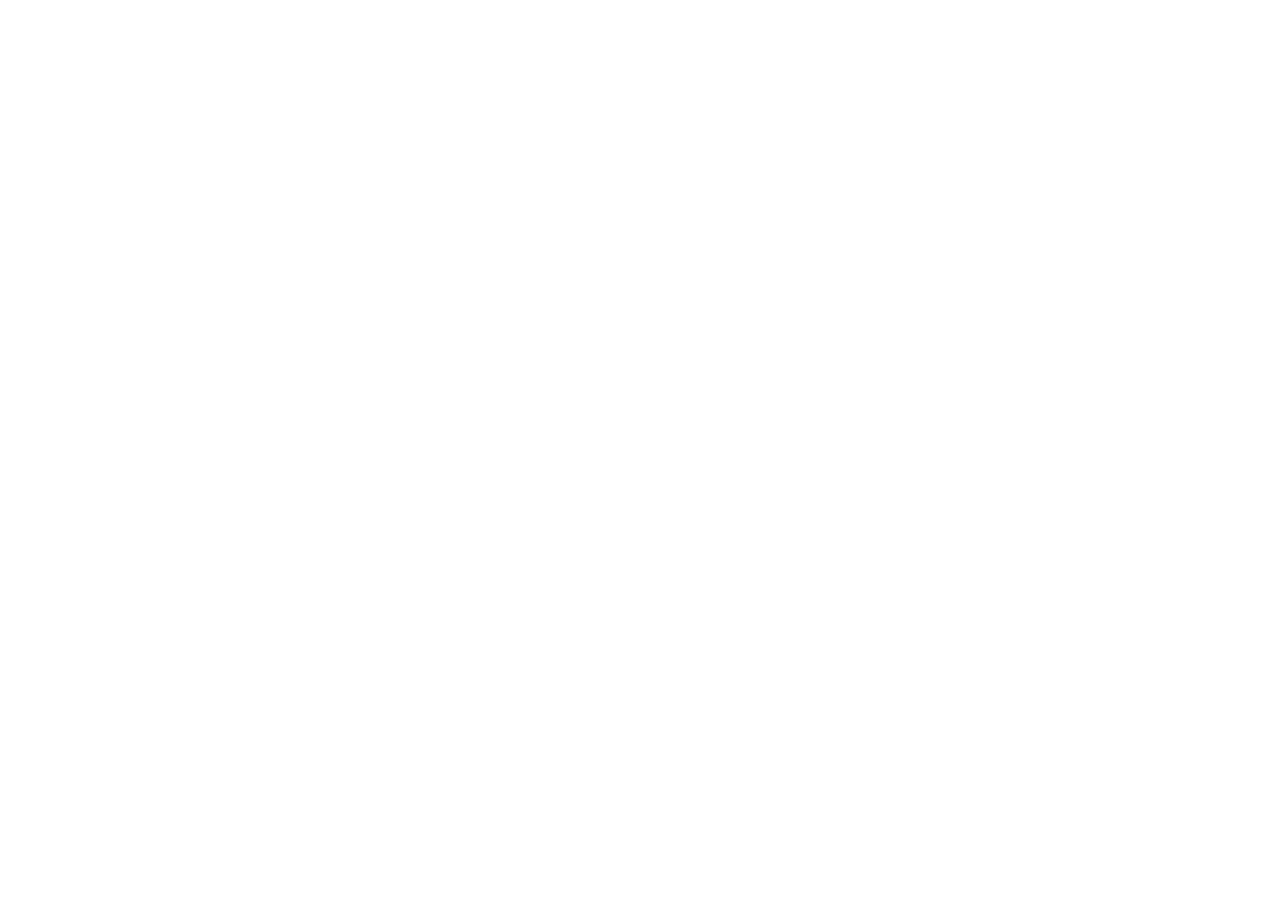
==== index.html @ 2d19136f "Inicio do meu projeto social" ====
<!DOCTYPE html>
<html lang="pt-br">
<head>
    <meta charset="UTF-8">
    <meta name="viewport" content="width=device-width, initial-scale=1.0">
    <title>Projeto Social</title>
    <link rel="stylesheet" href="style.css">
</head>
<body>
    <main>
        <section id="telefone">

        </section>
        <section id="redes sociais">

        </section>
    </main>
</body>
</html>
---- style.css ----
@charset "UTF-8";

*{
    margin: 0px;
    padding: 0px;
}

html, body{
    height: 100vh;
    width: 100vw;
}

body{
    background: url(../pacote-d013/imagens/fundo-madeira.jpg)no-repeat top center;
    background-size: cover;
    background-attachment: fixed;
}

main{
    position: relative;
    height: 100vh;
}

section#telefone{
    background-color: blue;
    width: 310px;
    height: 627px;
    position: absolute;
    top: 50%;
    left: 50%;
    transform: translate(-50%, -50%);
    background: url(../pacote-d013/imagens/frame-iphone.png)no-repeat;
}
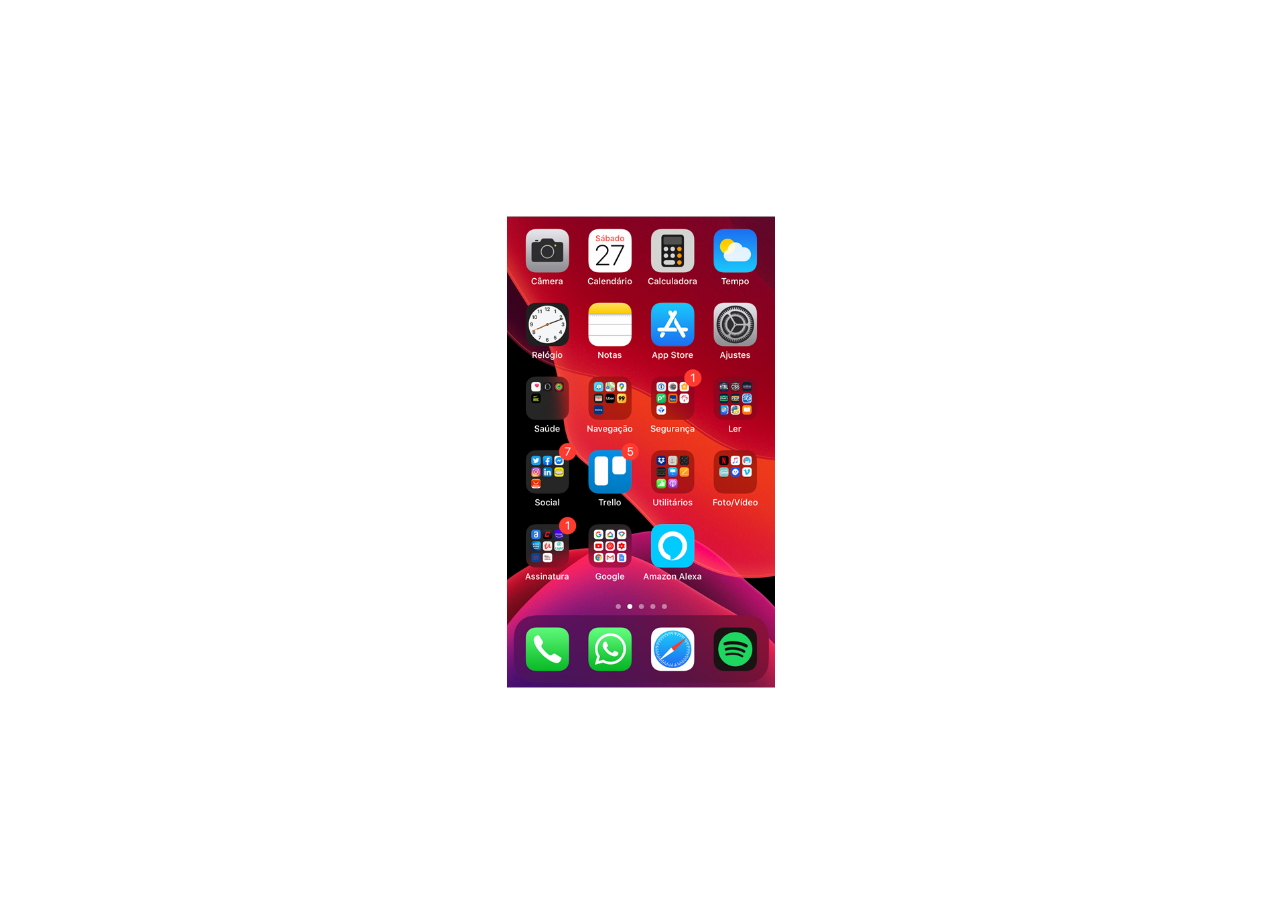
==== commit 7a92e11b: "Alterações realizadas" ====
--- a/index.html
+++ b/index.html
@@ -9,6 +9,7 @@
 <body>
     <main>
         <section id="telefone">
+            <iframe src="home.html" name="tela" id="tela" frameborder="0"></iframe>
 
         </section>
         <section id="redes sociais">
--- a/style.css
+++ b/style.css
@@ -11,7 +11,7 @@
 }
 
 body{
-    background: url(../pacote-d013/imagens/fundo-madeira.jpg)no-repeat top center;
+    background: url(../projeto-social/pacote-d013/imagens/fundo-madeira.jpg)no-repeat top center;
     background-size: cover;
     background-attachment: fixed;
 }
@@ -29,5 +29,13 @@
     top: 50%;
     left: 50%;
     transform: translate(-50%, -50%);
-    background: url(../pacote-d013/imagens/frame-iphone.png)no-repeat;
+    background: url(../projeto-social/pacote-d013/imagens/frame-iphone.png)no-repeat;
+}
+
+iframe#tela{
+    position: relative;
+    top: 80px;
+    left: 22px;
+    width: 268px;
+    height: 471px;
 }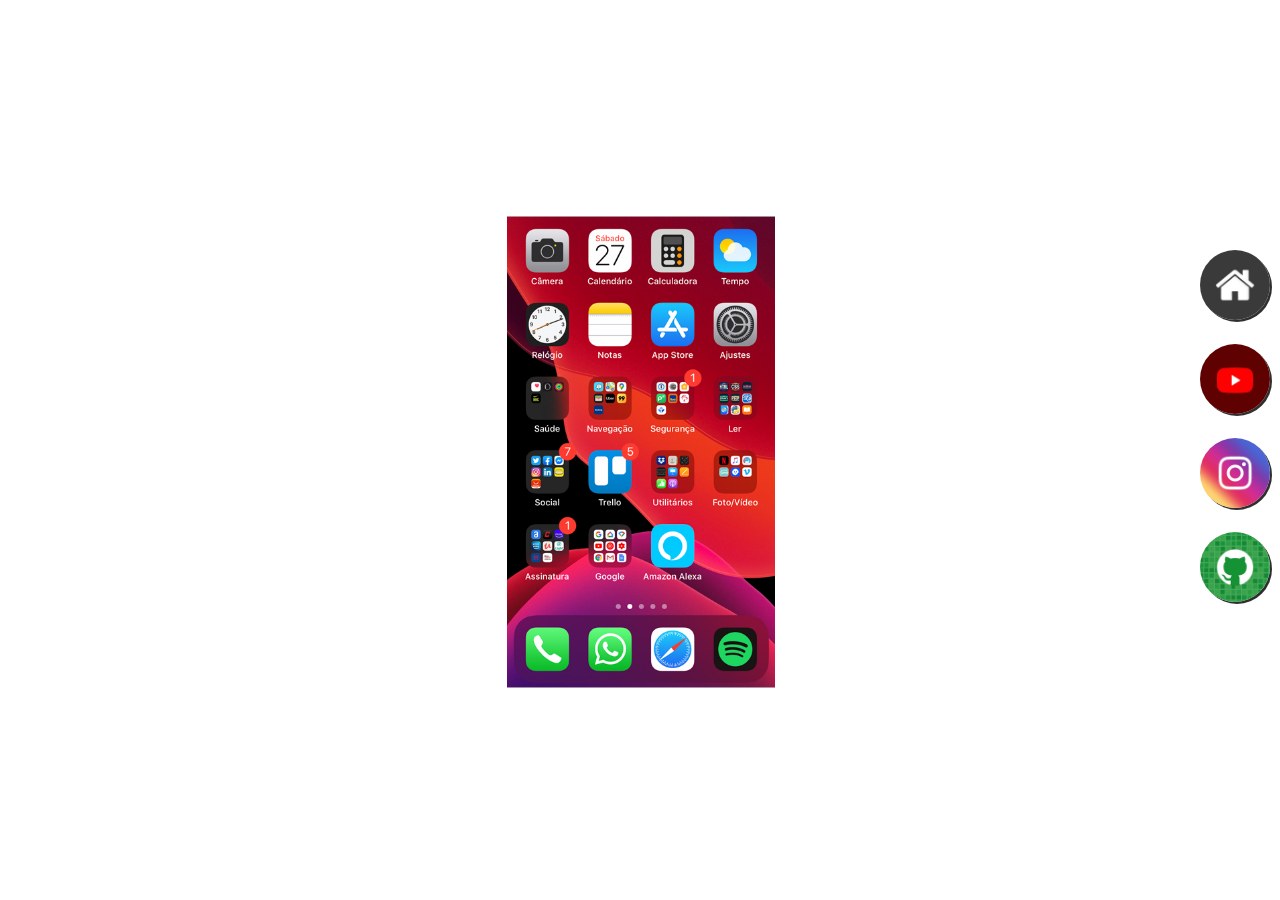
==== commit f2f58589: "adicionei botões laterais" ====
--- a/index.html
+++ b/index.html
@@ -9,11 +9,14 @@
 <body>
     <main>
         <section id="telefone">
-            <iframe src="home.html" name="tela" id="tela" frameborder="0"></iframe>
+            <iframe src="home.html" name="tela" id="tela" frameborder="0"> Seu navegador não é compativel com isso</iframe>
 
         </section>
-        <section id="redes sociais">
-
+        <section id="redessociais">
+            <a href="#" target="tela"><img src="pacote-d013/imagens/logo-home.jpg" alt="home"></a><br>
+            <a href="#" target="tela"><img src="pacote-d013/imagens/logo-youtube.jpg" alt="youtube"></a><br>
+            <a href="#" target="tela"><img src="pacote-d013/imagens/logo-instagram.jpg" alt="instagram"></a><br>
+            <a href="#" target="tela"><img src="pacote-d013/imagens/logo-github.jpg" alt="github"></a>
         </section>
     </main>
 </body>
--- a/style.css
+++ b/style.css
@@ -38,4 +38,25 @@
     left: 22px;
     width: 268px;
     height: 471px;
+}
+
+section#redessociais{
+    text-align: right;
+    padding-top: 240px;
+
+}
+
+section#redessociais > a > img{
+    width: 70px;
+    margin: 10px;
+    border-radius: 50%;
+    box-shadow: 2px 2px 0px rgba(0, 0, 0, 0.815);
+    box-sizing: border-box;
+}
+
+section#redessociais > a > img:hover{
+    width: 85px;
+    border: 2px solid rgb(255, 255, 255);
+    box-shadow: 5px 5px 3px rgba(0, 0, 0, 0.712);
+    transition: width .3s;
 }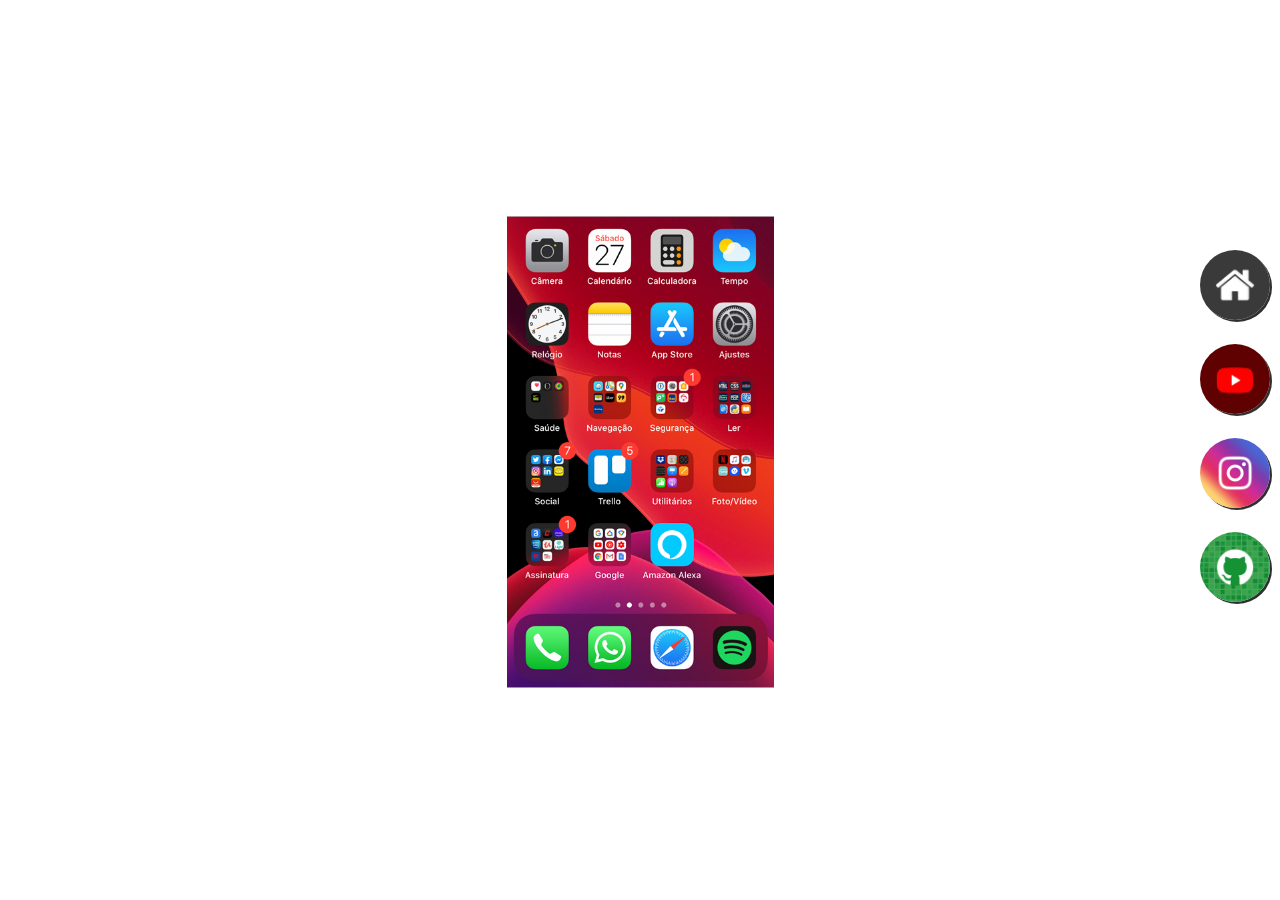
==== commit b73fe754: "alterações feitas no projeto do celular com fundo de madeira" ====
--- a/index.html
+++ b/index.html
@@ -13,10 +13,10 @@
 
         </section>
         <section id="redessociais">
-            <a href="#" target="tela"><img src="pacote-d013/imagens/logo-home.jpg" alt="home"></a><br>
-            <a href="#" target="tela"><img src="pacote-d013/imagens/logo-youtube.jpg" alt="youtube"></a><br>
-            <a href="#" target="tela"><img src="pacote-d013/imagens/logo-instagram.jpg" alt="instagram"></a><br>
-            <a href="#" target="tela"><img src="pacote-d013/imagens/logo-github.jpg" alt="github"></a>
+            <a href="home.html" target="tela"><img src="pacote-d013/imagens/logo-home.jpg" alt="home"></a><br>
+            <a href="youtube.html" target="tela"><img src="pacote-d013/imagens/logo-youtube.jpg" alt="youtube"></a><br>
+            <a href="instagram.html" target="tela"><img src="pacote-d013/imagens/logo-instagram.jpg" alt="instagram"></a><br>
+            <a href="github.html" target="tela"><img src="pacote-d013/imagens/logo-github.jpg" alt="github"></a>
         </section>
     </main>
 </body>
--- a/style.css
+++ b/style.css
@@ -36,7 +36,7 @@
     position: relative;
     top: 80px;
     left: 22px;
-    width: 268px;
+    width: 267px;
     height: 471px;
 }
 
